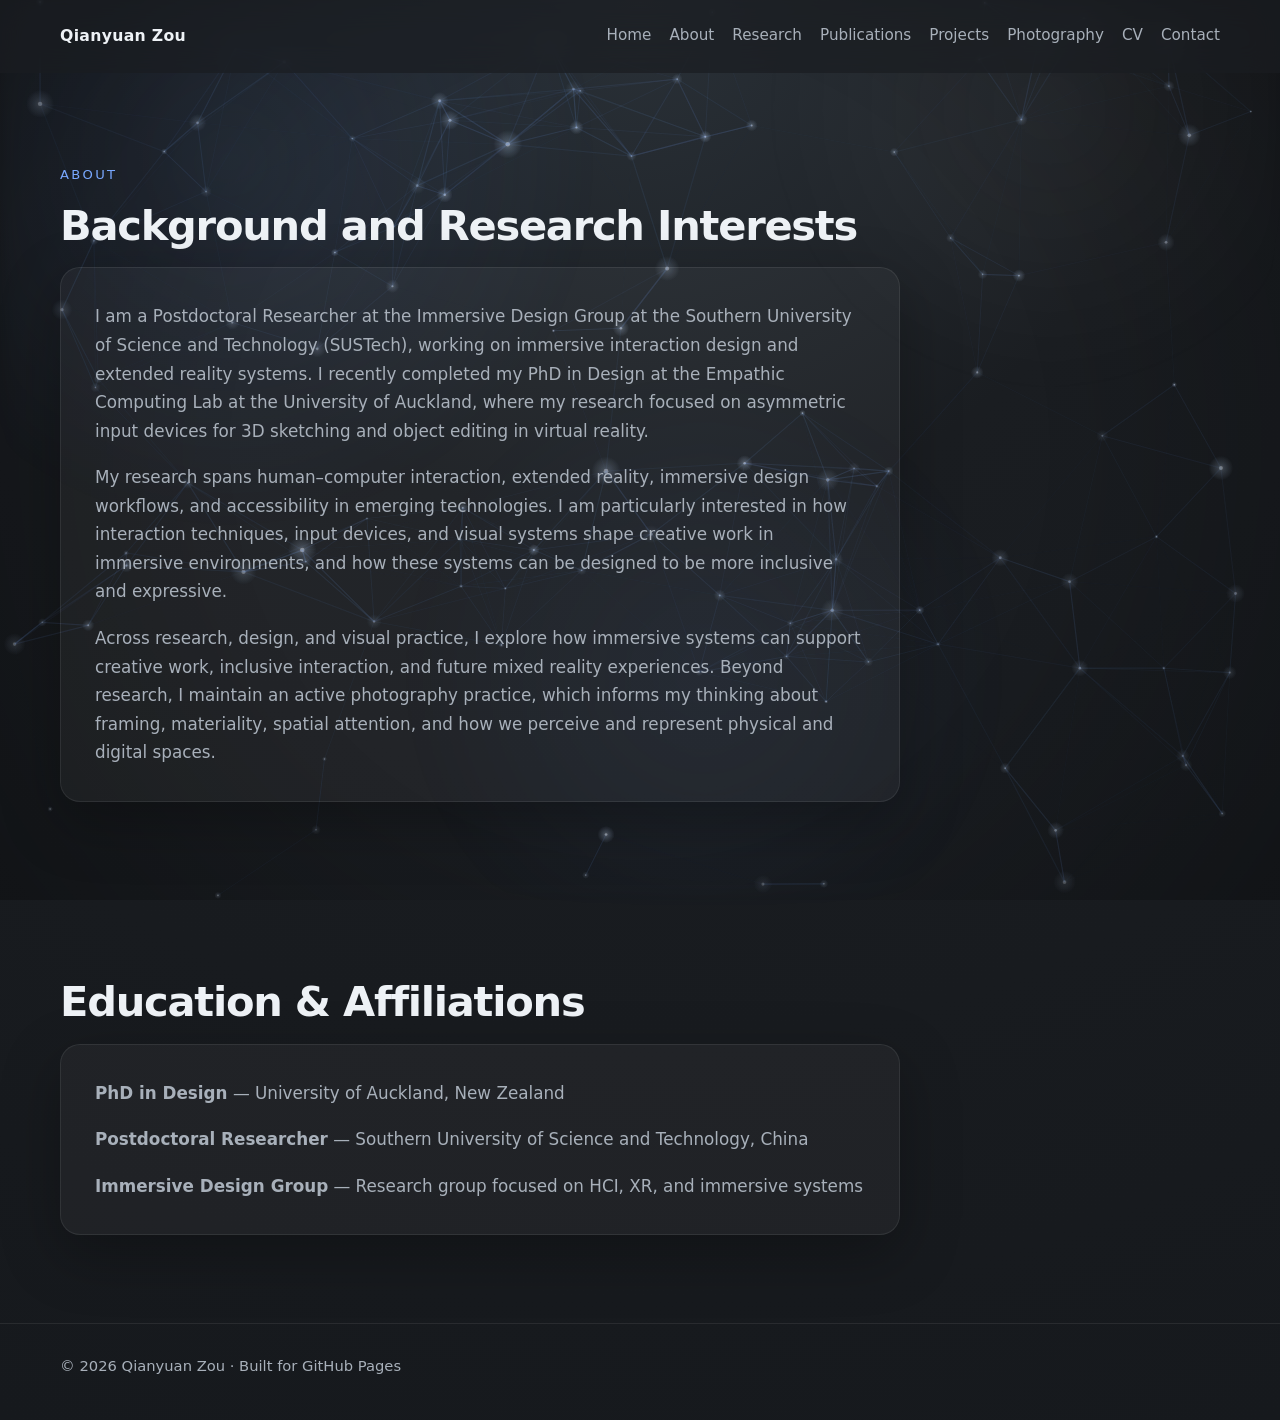
==== about.html @ 1128abc9 "Initial commit: Personal academic website" ====
<!DOCTYPE html>
<html lang="en">
<head>
  <meta charset="UTF-8" />
  <meta name="viewport" content="width=device-width, initial-scale=1.0" />
  <title>About | Qianyuan Zou</title>
  <meta name="description" content="About Qianyuan Zou, Postdoctoral Researcher in HCI, XR, and immersive design." />
  <style>
    :root {
      --bg: #1a1d21;
      --bg-soft: #20242a;
      --bg-card: rgba(255, 255, 255, 0.04);
      --line: rgba(255, 255, 255, 0.08);
      --text: #eef2f6;
      --muted: #a8b0ba;
      --accent: #79a8ff;
      --accent-soft: rgba(121, 168, 255, 0.15);
      --max-width: 1160px;
      --radius: 20px;
      --shadow: 0 20px 60px rgba(0, 0, 0, 0.28);
    }

    * {
      box-sizing: border-box;
    }

    html {
      scroll-behavior: smooth;
    }

    body {
      margin: 0;
      font-family: Inter, ui-sans-serif, system-ui, -apple-system, BlinkMacSystemFont, "Segoe UI", sans-serif;
      background: radial-gradient(circle at top, #2a3138 0%, var(--bg) 34%, #16191d 100%);
      color: var(--text);
      line-height: 1.65;
      overflow-x: hidden;
    }

    body::before,
    body::after {
      content: "";
      position: fixed;
      inset: 0;
      pointer-events: none;
      z-index: 0;
    }

    body::before {
      background:
        radial-gradient(circle at 18% 18%, rgba(121, 168, 255, 0.10), transparent 30%),
        radial-gradient(circle at 82% 12%, rgba(255, 255, 255, 0.05), transparent 24%),
        radial-gradient(circle at 55% 75%, rgba(121, 168, 255, 0.06), transparent 34%);
      filter: blur(10px);
      opacity: 0.95;
    }

    body::after {
      background: radial-gradient(circle at center, transparent 52%, rgba(0, 0, 0, 0.28) 100%);
      opacity: 0.9;
    }

    a {
      color: inherit;
      text-decoration: none;
    }

    img {
      max-width: 100%;
      display: block;
    }

    #particle-canvas {
      position: fixed;
      inset: 0;
      width: 100%;
      height: 100%;
      z-index: 0;
      pointer-events: none;
      opacity: 0.95;
    }

    .site-shell {
      position: relative;
      z-index: 1;
    }

    .nav-wrap {
      position: sticky;
      top: 0;
      z-index: 20;
      backdrop-filter: blur(14px);
      background: rgba(26, 29, 33, 0.7);
      border-bottom: 1px solid transparent;
      transition: border-color 0.25s ease, background 0.25s ease;
    }

    .nav-wrap.scrolled {
      border-color: var(--line);
      background: rgba(26, 29, 33, 0.84);
    }

    .nav {
      width: min(var(--max-width), calc(100% - 32px));
      margin: 0 auto;
      display: flex;
      align-items: center;
      justify-content: space-between;
      min-height: 72px;
      gap: 24px;
    }

    .brand {
      font-size: 0.98rem;
      font-weight: 600;
      letter-spacing: 0.02em;
      white-space: nowrap;
    }

    .nav-links {
      display: flex;
      align-items: center;
      gap: 18px;
      flex-wrap: wrap;
      justify-content: flex-end;
      font-size: 0.95rem;
      color: var(--muted);
    }

    .nav-links a {
      position: relative;
      padding: 6px 0;
      transition: color 0.2s ease;
    }

    .nav-links a:hover {
      color: var(--text);
    }

    .nav-links a::after {
      content: "";
      position: absolute;
      left: 0;
      bottom: -2px;
      width: 100%;
      height: 1px;
      background: var(--accent);
      transform: scaleX(0);
      transform-origin: left;
      transition: transform 0.22s ease;
    }

    .nav-links a:hover::after {
      transform: scaleX(1);
    }

    .container {
      width: min(var(--max-width), calc(100% - 32px));
      margin: 0 auto;
    }

    .section {
      padding: 88px 0;
      position: relative;
    }

    .eyebrow {
      color: var(--accent);
      font-size: 0.82rem;
      text-transform: uppercase;
      letter-spacing: 0.18em;
      margin-bottom: 16px;
      display: inline-block;
    }

    .section-title {
      font-size: clamp(1.9rem, 2vw + 1rem, 3rem);
      line-height: 1.15;
      margin: 0 0 18px;
      letter-spacing: -0.03em;
    }

    .section-intro {
      color: var(--muted);
      max-width: 740px;
      margin: 0 0 32px;
      font-size: 1.02rem;
    }

    .intro-panel {
      background: var(--bg-card);
      border: 1px solid var(--line);
      border-radius: var(--radius);
      padding: 34px;
      box-shadow: var(--shadow);
      max-width: 840px;
    }

    .intro-panel p {
      margin: 0 0 18px;
      color: var(--muted);
      font-size: 1.05rem;
      line-height: 1.7;
    }

    .intro-panel p:last-child {
      margin-bottom: 0;
    }

    .button {
      display: inline-flex;
      align-items: center;
      justify-content: center;
      gap: 8px;
      min-height: 46px;
      padding: 0 18px;
      border-radius: 999px;
      border: 1px solid var(--line);
      color: var(--text);
      background: rgba(255, 255, 255, 0.03);
      transition: transform 0.2s ease, border-color 0.2s ease, background 0.2s ease;
    }

    .button:hover {
      transform: translateY(-2px);
      border-color: rgba(121, 168, 255, 0.55);
      background: rgba(255, 255, 255, 0.05);
    }

    .button.primary {
      background: var(--accent-soft);
      border-color: rgba(121, 168, 255, 0.34);
    }

    .footer {
      padding: 30px 0 42px;
      color: var(--muted);
      font-size: 0.92rem;
      border-top: 1px solid var(--line);
    }

    .reveal {
      opacity: 0;
      transform: translateY(20px);
      transition: opacity 0.7s ease, transform 0.7s ease;
      transition-delay: 0.05s;
    }

    .reveal.visible {
      opacity: 1;
      transform: translateY(0);
    }

    @media (max-width: 1024px) {
      .intro-panel {
        padding: 28px;
      }
    }

    @media (max-width: 720px) {
      .nav {
        flex-direction: column;
        align-items: flex-start;
        justify-content: center;
        padding: 14px 0;
      }

      .nav-links {
        gap: 14px;
        font-size: 0.9rem;
      }

      .section {
        padding: 72px 0;
      }

      .intro-panel {
        padding: 22px;
      }
    }
  </style>
</head>
<body>
  <canvas id="particle-canvas" aria-hidden="true"></canvas>

  <div class="site-shell">
    <div class="nav-wrap" id="navWrap">
      <nav class="nav">
        <a href="index.html" class="brand">Qianyuan Zou</a>
        <div class="nav-links">
          <a href="index.html">Home</a>
          <a href="about.html">About</a>
          <a href="research.html">Research</a>
          <a href="publications.html">Publications</a>
          <a href="projects.html">Projects</a>
          <a href="photography.html">Photography</a>
          <a href="cv.html">CV</a>
          <a href="index.html#contact">Contact</a>
        </div>
      </nav>
    </div>

    <main>
      <section class="section">
        <div class="container">
          <div class="reveal">
            <div class="eyebrow">About</div>
            <h1 class="section-title">Background and Research Interests</h1>
          </div>

          <div class="intro-panel reveal">
            <p>
              I am a Postdoctoral Researcher at the Immersive Design Group at the Southern University of Science and Technology (SUSTech), working on immersive interaction design and extended reality systems. I recently completed my PhD in Design at the Empathic Computing Lab at the University of Auckland, where my research focused on asymmetric input devices for 3D sketching and object editing in virtual reality.
            </p>
            <p>
              My research spans human–computer interaction, extended reality, immersive design workflows, and accessibility in emerging technologies. I am particularly interested in how interaction techniques, input devices, and visual systems shape creative work in immersive environments, and how these systems can be designed to be more inclusive and expressive.
            </p>
            <p>
              Across research, design, and visual practice, I explore how immersive systems can support creative work, inclusive interaction, and future mixed reality experiences. Beyond research, I maintain an active photography practice, which informs my thinking about framing, materiality, spatial attention, and how we perceive and represent physical and digital spaces.
            </p>
          </div>
        </div>
      </section>

      <section class="section">
        <div class="container">
          <div class="reveal">
            <h2 class="section-title">Education & Affiliations</h2>
          </div>

          <div class="intro-panel reveal">
            <p><strong>PhD in Design</strong> — University of Auckland, New Zealand</p>
            <p><strong>Postdoctoral Researcher</strong> — Southern University of Science and Technology, China</p>
            <p><strong>Immersive Design Group</strong> — Research group focused on HCI, XR, and immersive systems</p>
          </div>
        </div>
      </section>
    </main>

    <footer class="footer">
      <div class="container">
        © <span id="year"></span> Qianyuan Zou · Built for GitHub Pages
      </div>
    </footer>
  </div>

  <script>
    const navWrap = document.getElementById('navWrap');
    const yearEl = document.getElementById('year');
    yearEl.textContent = new Date().getFullYear();

    window.addEventListener('scroll', () => {
      navWrap.classList.toggle('scrolled', window.scrollY > 12);
    });

    const revealItems = document.querySelectorAll('.reveal');
    const revealObserver = new IntersectionObserver(
      (entries) => {
        entries.forEach((entry) => {
          if (entry.isIntersecting) {
            entry.target.classList.add('visible');
            revealObserver.unobserve(entry.target);
          }
        });
      },
      { threshold: 0.16 }
    );
    revealItems.forEach((item) => revealObserver.observe(item));

    const canvas = document.getElementById('particle-canvas');
    const ctx = canvas.getContext('2d');
    let width = 0;
    let height = 0;
    const particleCount = 110;
    const particles = [];
    const pointer = { x: 0, y: 0, active: false };

    function resizeCanvas() {
      width = canvas.width = window.innerWidth * Math.min(window.devicePixelRatio || 1, 2);
      height = canvas.height = window.innerHeight * Math.min(window.devicePixelRatio || 1, 2);
      canvas.style.width = window.innerWidth + 'px';
      canvas.style.height = window.innerHeight + 'px';
      ctx.setTransform(1, 0, 0, 1, 0, 0);
      ctx.scale(Math.min(window.devicePixelRatio || 1, 2), Math.min(window.devicePixelRatio || 1, 2));
    }

    function makeParticle() {
      const depth = Math.random() * 0.9 + 0.35;
      return {
        x: Math.random() * window.innerWidth,
        y: Math.random() * window.innerHeight,
        vx: (Math.random() - 0.5) * 0.22 * depth,
        vy: (Math.random() - 0.5) * 0.22 * depth,
        size: (Math.random() * 2 + 0.9) * depth,
        depth,
        alpha: Math.random() * 0.22 + 0.18,
        twinkle: Math.random() * Math.PI * 2,
      };
    }

    function initParticles() {
      particles.length = 0;
      for (let i = 0; i < particleCount; i++) {
        particles.push(makeParticle());
      }
    }

    function drawParticles() {
      ctx.clearRect(0, 0, window.innerWidth, window.innerHeight);

      if (pointer.active) {
        const glow = ctx.createRadialGradient(pointer.x, pointer.y, 0, pointer.x, pointer.y, 220);
        glow.addColorStop(0, 'rgba(121, 168, 255, 0.12)');
        glow.addColorStop(0.45, 'rgba(121, 168, 255, 0.05)');
        glow.addColorStop(1, 'rgba(121, 168, 255, 0)');
        ctx.beginPath();
        ctx.fillStyle = glow;
        ctx.arc(pointer.x, pointer.y, 220, 0, Math.PI * 2);
        ctx.fill();
      }

      for (const p of particles) {
        p.twinkle += 0.012 * p.depth;

        if (pointer.active) {
          const dx = pointer.x - p.x;
          const dy = pointer.y - p.y;
          const dist = Math.sqrt(dx * dx + dy * dy) || 1;
          const fieldX = (pointer.x - window.innerWidth / 2) / window.innerWidth;
          const fieldY = (pointer.y - window.innerHeight / 2) / window.innerHeight;
          p.vx += fieldX * 0.006 * p.depth;
          p.vy += fieldY * 0.006 * p.depth;
          if (dist < 320) {
            const force = ((320 - dist) / 320) * 0.042 * p.depth;
            p.vx += (dx / dist) * force;
            p.vy += (dy / dist) * force;
          }
        }

        p.x += p.vx;
        p.y += p.vy;
        p.vx *= 0.986;
        p.vy *= 0.986;

        if (p.x < -20) p.x = window.innerWidth + 20;
        if (p.x > window.innerWidth + 20) p.x = -20;
        if (p.y < -20) p.y = window.innerHeight + 20;
        if (p.y > window.innerHeight + 20) p.y = -20;

        const pulse = 0.78 + Math.sin(p.twinkle) * 0.22;
        const alpha = p.alpha * pulse;
        const gradient = ctx.createRadialGradient(p.x, p.y, 0, p.x, p.y, p.size * 4.5);
        gradient.addColorStop(0, `rgba(220, 232, 248, ${alpha})`);
        gradient.addColorStop(0.35, `rgba(175, 198, 228, ${alpha * 0.7})`);
        gradient.addColorStop(1, 'rgba(175, 198, 228, 0)');

        ctx.beginPath();
        ctx.fillStyle = gradient;
        ctx.arc(p.x, p.y, p.size * 4.5, 0, Math.PI * 2);
        ctx.fill();

        ctx.beginPath();
        ctx.fillStyle = `rgba(232, 240, 252, ${Math.min(alpha + 0.12, 0.68)})`;
        ctx.arc(p.x, p.y, Math.max(p.size * 0.7, 0.8), 0, Math.PI * 2);
        ctx.fill();
      }

      for (let i = 0; i < particles.length; i++) {
        for (let j = i + 1; j < particles.length; j++) {
          const a = particles[i];
          const b = particles[j];
          const dx = a.x - b.x;
          const dy = a.y - b.y;
          const dist = Math.sqrt(dx * dx + dy * dy);
          if (dist < 185) {
            const strength = (1 - dist / 185) * 0.22 * ((a.depth + b.depth) / 2);
            ctx.beginPath();
            ctx.strokeStyle = `rgba(121, 168, 255, ${strength})`;
            ctx.lineWidth = 0.8 + ((a.depth + b.depth) / 2) * 0.45;
            ctx.moveTo(a.x, a.y);
            ctx.lineTo(b.x, b.y);
            ctx.stroke();
          }
        }
      }

      requestAnimationFrame(drawParticles);
    }

    window.addEventListener('mousemove', (event) => {
      pointer.x = event.clientX;
      pointer.y = event.clientY;
      pointer.active = true;
    });

    window.addEventListener('mouseleave', () => {
      pointer.active = false;
    });

    window.addEventListener('resize', () => {
      resizeCanvas();
      initParticles();
    });

    resizeCanvas();
    initParticles();
    drawParticles();
  </script>
</body>
</html>
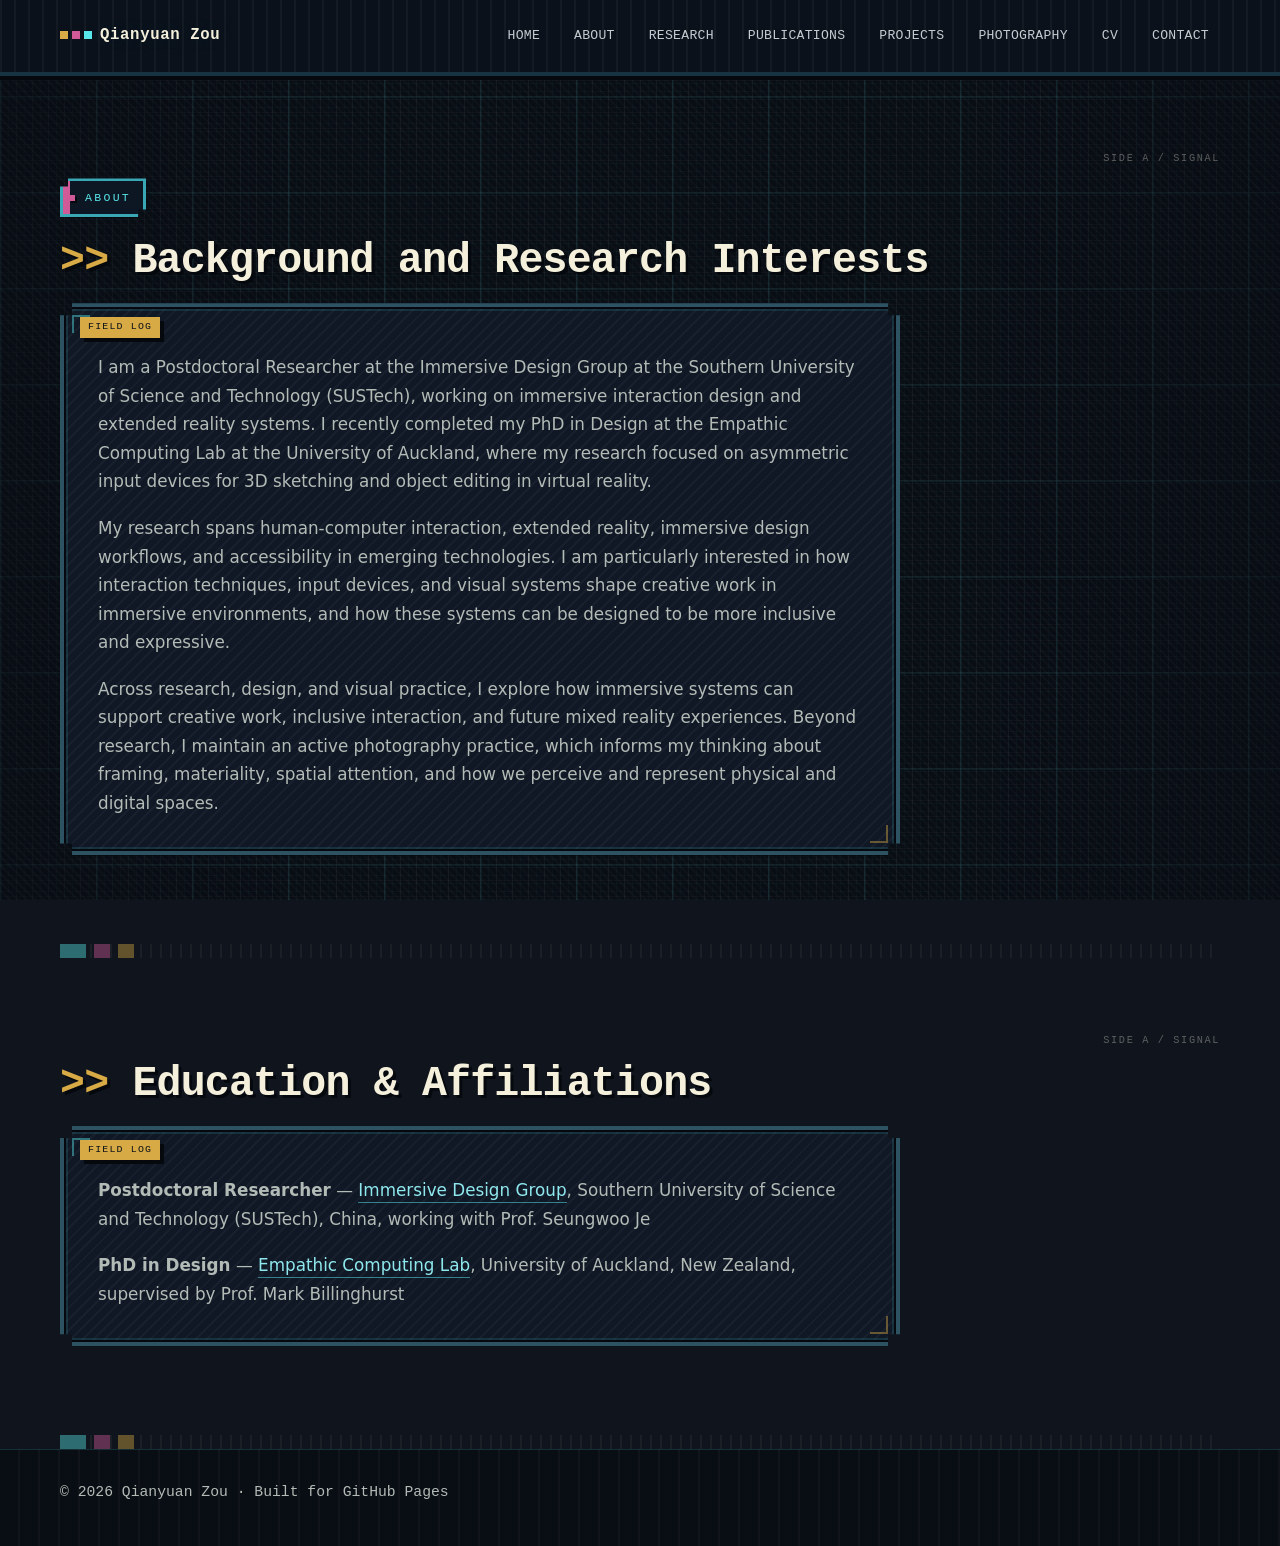
==== commit c9c4d0af: "Update personal website retro design and content" ====
--- a/about.html
+++ b/about.html
@@ -1,10 +1,11 @@
-<!DOCTYPE html>
+﻿<!DOCTYPE html>
 <html lang="en">
 <head>
   <meta charset="UTF-8" />
   <meta name="viewport" content="width=device-width, initial-scale=1.0" />
   <title>About | Qianyuan Zou</title>
   <meta name="description" content="About Qianyuan Zou, Postdoctoral Researcher in HCI, XR, and immersive design." />
+  <link rel="icon" href="favicon.svg" type="image/svg+xml" />
   <style>
     :root {
       --bg: #1a1d21;
@@ -65,19 +66,15 @@
       text-decoration: none;
     }
 
+    .text-link {
+      border-bottom: 1px solid rgba(121, 168, 255, 0.5);
+      color: var(--text);
+      padding-bottom: 2px;
+    }
+
     img {
       max-width: 100%;
       display: block;
-    }
-
-    #particle-canvas {
-      position: fixed;
-      inset: 0;
-      width: 100%;
-      height: 100%;
-      z-index: 0;
-      pointer-events: none;
-      opacity: 0.95;
     }
 
     .site-shell {
@@ -279,9 +276,11 @@
       }
     }
   </style>
+  <link rel="stylesheet" href="styles/background.css" />
+  <link rel="stylesheet" href="styles/retro.css" />
 </head>
 <body>
-  <canvas id="particle-canvas" aria-hidden="true"></canvas>
+  <div class="ambient-grid" aria-hidden="true"></div>
 
   <div class="site-shell">
     <div class="nav-wrap" id="navWrap">
@@ -313,7 +312,7 @@
               I am a Postdoctoral Researcher at the Immersive Design Group at the Southern University of Science and Technology (SUSTech), working on immersive interaction design and extended reality systems. I recently completed my PhD in Design at the Empathic Computing Lab at the University of Auckland, where my research focused on asymmetric input devices for 3D sketching and object editing in virtual reality.
             </p>
             <p>
-              My research spans human–computer interaction, extended reality, immersive design workflows, and accessibility in emerging technologies. I am particularly interested in how interaction techniques, input devices, and visual systems shape creative work in immersive environments, and how these systems can be designed to be more inclusive and expressive.
+              My research spans human-computer interaction, extended reality, immersive design workflows, and accessibility in emerging technologies. I am particularly interested in how interaction techniques, input devices, and visual systems shape creative work in immersive environments, and how these systems can be designed to be more inclusive and expressive.
             </p>
             <p>
               Across research, design, and visual practice, I explore how immersive systems can support creative work, inclusive interaction, and future mixed reality experiences. Beyond research, I maintain an active photography practice, which informs my thinking about framing, materiality, spatial attention, and how we perceive and represent physical and digital spaces.
@@ -329,9 +328,8 @@
           </div>
 
           <div class="intro-panel reveal">
-            <p><strong>PhD in Design</strong> — University of Auckland, New Zealand</p>
-            <p><strong>Postdoctoral Researcher</strong> — Southern University of Science and Technology, China</p>
-            <p><strong>Immersive Design Group</strong> — Research group focused on HCI, XR, and immersive systems</p>
+            <p><strong>Postdoctoral Researcher</strong> &mdash; <a class="text-link" href="https://immersivedesignresearch.com/" target="_blank" rel="noreferrer">Immersive Design Group</a>, Southern University of Science and Technology (SUSTech), China, working with Prof. Seungwoo Je</p>
+            <p><strong>PhD in Design</strong> &mdash; <a class="text-link" href="https://empathiccomputing.org/" target="_blank" rel="noreferrer">Empathic Computing Lab</a>, University of Auckland, New Zealand, supervised by Prof. Mark Billinghurst</p>
           </div>
         </div>
       </section>
@@ -339,10 +337,11 @@
 
     <footer class="footer">
       <div class="container">
-        © <span id="year"></span> Qianyuan Zou · Built for GitHub Pages
+        &copy; <span id="year"></span> Qianyuan Zou &middot; Built for GitHub Pages
       </div>
     </footer>
   </div>
+  <script src="scripts/background.js"></script>
 
   <script>
     const navWrap = document.getElementById('navWrap');
@@ -366,145 +365,6 @@
       { threshold: 0.16 }
     );
     revealItems.forEach((item) => revealObserver.observe(item));
-
-    const canvas = document.getElementById('particle-canvas');
-    const ctx = canvas.getContext('2d');
-    let width = 0;
-    let height = 0;
-    const particleCount = 110;
-    const particles = [];
-    const pointer = { x: 0, y: 0, active: false };
-
-    function resizeCanvas() {
-      width = canvas.width = window.innerWidth * Math.min(window.devicePixelRatio || 1, 2);
-      height = canvas.height = window.innerHeight * Math.min(window.devicePixelRatio || 1, 2);
-      canvas.style.width = window.innerWidth + 'px';
-      canvas.style.height = window.innerHeight + 'px';
-      ctx.setTransform(1, 0, 0, 1, 0, 0);
-      ctx.scale(Math.min(window.devicePixelRatio || 1, 2), Math.min(window.devicePixelRatio || 1, 2));
-    }
-
-    function makeParticle() {
-      const depth = Math.random() * 0.9 + 0.35;
-      return {
-        x: Math.random() * window.innerWidth,
-        y: Math.random() * window.innerHeight,
-        vx: (Math.random() - 0.5) * 0.22 * depth,
-        vy: (Math.random() - 0.5) * 0.22 * depth,
-        size: (Math.random() * 2 + 0.9) * depth,
-        depth,
-        alpha: Math.random() * 0.22 + 0.18,
-        twinkle: Math.random() * Math.PI * 2,
-      };
-    }
-
-    function initParticles() {
-      particles.length = 0;
-      for (let i = 0; i < particleCount; i++) {
-        particles.push(makeParticle());
-      }
-    }
-
-    function drawParticles() {
-      ctx.clearRect(0, 0, window.innerWidth, window.innerHeight);
-
-      if (pointer.active) {
-        const glow = ctx.createRadialGradient(pointer.x, pointer.y, 0, pointer.x, pointer.y, 220);
-        glow.addColorStop(0, 'rgba(121, 168, 255, 0.12)');
-        glow.addColorStop(0.45, 'rgba(121, 168, 255, 0.05)');
-        glow.addColorStop(1, 'rgba(121, 168, 255, 0)');
-        ctx.beginPath();
-        ctx.fillStyle = glow;
-        ctx.arc(pointer.x, pointer.y, 220, 0, Math.PI * 2);
-        ctx.fill();
-      }
-
-      for (const p of particles) {
-        p.twinkle += 0.012 * p.depth;
-
-        if (pointer.active) {
-          const dx = pointer.x - p.x;
-          const dy = pointer.y - p.y;
-          const dist = Math.sqrt(dx * dx + dy * dy) || 1;
-          const fieldX = (pointer.x - window.innerWidth / 2) / window.innerWidth;
-          const fieldY = (pointer.y - window.innerHeight / 2) / window.innerHeight;
-          p.vx += fieldX * 0.006 * p.depth;
-          p.vy += fieldY * 0.006 * p.depth;
-          if (dist < 320) {
-            const force = ((320 - dist) / 320) * 0.042 * p.depth;
-            p.vx += (dx / dist) * force;
-            p.vy += (dy / dist) * force;
-          }
-        }
-
-        p.x += p.vx;
-        p.y += p.vy;
-        p.vx *= 0.986;
-        p.vy *= 0.986;
-
-        if (p.x < -20) p.x = window.innerWidth + 20;
-        if (p.x > window.innerWidth + 20) p.x = -20;
-        if (p.y < -20) p.y = window.innerHeight + 20;
-        if (p.y > window.innerHeight + 20) p.y = -20;
-
-        const pulse = 0.78 + Math.sin(p.twinkle) * 0.22;
-        const alpha = p.alpha * pulse;
-        const gradient = ctx.createRadialGradient(p.x, p.y, 0, p.x, p.y, p.size * 4.5);
-        gradient.addColorStop(0, `rgba(220, 232, 248, ${alpha})`);
-        gradient.addColorStop(0.35, `rgba(175, 198, 228, ${alpha * 0.7})`);
-        gradient.addColorStop(1, 'rgba(175, 198, 228, 0)');
-
-        ctx.beginPath();
-        ctx.fillStyle = gradient;
-        ctx.arc(p.x, p.y, p.size * 4.5, 0, Math.PI * 2);
-        ctx.fill();
-
-        ctx.beginPath();
-        ctx.fillStyle = `rgba(232, 240, 252, ${Math.min(alpha + 0.12, 0.68)})`;
-        ctx.arc(p.x, p.y, Math.max(p.size * 0.7, 0.8), 0, Math.PI * 2);
-        ctx.fill();
-      }
-
-      for (let i = 0; i < particles.length; i++) {
-        for (let j = i + 1; j < particles.length; j++) {
-          const a = particles[i];
-          const b = particles[j];
-          const dx = a.x - b.x;
-          const dy = a.y - b.y;
-          const dist = Math.sqrt(dx * dx + dy * dy);
-          if (dist < 185) {
-            const strength = (1 - dist / 185) * 0.22 * ((a.depth + b.depth) / 2);
-            ctx.beginPath();
-            ctx.strokeStyle = `rgba(121, 168, 255, ${strength})`;
-            ctx.lineWidth = 0.8 + ((a.depth + b.depth) / 2) * 0.45;
-            ctx.moveTo(a.x, a.y);
-            ctx.lineTo(b.x, b.y);
-            ctx.stroke();
-          }
-        }
-      }
-
-      requestAnimationFrame(drawParticles);
-    }
-
-    window.addEventListener('mousemove', (event) => {
-      pointer.x = event.clientX;
-      pointer.y = event.clientY;
-      pointer.active = true;
-    });
-
-    window.addEventListener('mouseleave', () => {
-      pointer.active = false;
-    });
-
-    window.addEventListener('resize', () => {
-      resizeCanvas();
-      initParticles();
-    });
-
-    resizeCanvas();
-    initParticles();
-    drawParticles();
   </script>
 </body>
 </html>
--- a/styles/background.css
+++ b/styles/background.css
@@ -0,0 +1,100 @@
+.ambient-grid {
+  position: fixed;
+  inset: 0;
+  width: 100vw;
+  max-width: 100vw;
+  z-index: 0;
+  pointer-events: none;
+  overflow: hidden;
+  contain: paint;
+  background:
+    repeating-linear-gradient(0deg, rgba(86, 225, 231, 0.035) 0 1px, transparent 1px 8px),
+    repeating-linear-gradient(90deg, rgba(86, 225, 231, 0.03) 0 1px, transparent 1px 8px),
+    #090d14;
+}
+
+.ambient-grid::before,
+.ambient-grid::after {
+  content: "";
+  position: absolute;
+  inset: 0;
+}
+
+.ambient-grid::before {
+  background-image:
+    linear-gradient(rgba(86, 225, 231, 0.13) 2px, transparent 2px),
+    linear-gradient(90deg, rgba(86, 225, 231, 0.13) 2px, transparent 2px),
+    linear-gradient(rgba(242, 240, 230, 0.055) 1px, transparent 1px),
+    linear-gradient(90deg, rgba(242, 240, 230, 0.055) 1px, transparent 1px);
+  background-size: 96px 96px, 96px 96px, 16px 16px, 16px 16px;
+  opacity: 0.5;
+  animation: none;
+}
+
+.ambient-grid::after {
+  background:
+    repeating-linear-gradient(45deg, rgba(242, 240, 230, 0.03) 0 2px, transparent 2px 6px),
+    linear-gradient(90deg, rgba(9, 13, 20, 0.78), transparent 22%, transparent 78%, rgba(9, 13, 20, 0.78));
+  opacity: 0.68;
+}
+
+.ambient-bit {
+  position: absolute;
+  color: rgba(86, 225, 231, 0.22);
+  font-family: "SFMono-Regular", Consolas, "Liberation Mono", monospace;
+  font-size: 0.66rem;
+  line-height: 1;
+  opacity: 0;
+  transform: translate(-50%, -50%);
+  animation: none;
+  text-shadow: none;
+}
+
+body {
+  background: #10151d !important;
+  overflow-x: hidden;
+}
+
+body::before,
+body::after {
+  display: none !important;
+}
+
+#particle-canvas,
+#grid-bg {
+  display: none !important;
+}
+
+@keyframes ambientGridDrift {
+  from {
+    background-position: 0 0, 0 0, 0 0, 0 0;
+  }
+
+  to {
+    background-position: 96px 96px, 96px 96px, 24px 24px, 24px 24px;
+  }
+}
+
+@keyframes ambientBitPulse {
+  0%,
+  100% {
+    opacity: 0.08;
+    transform: translate(-50%, -50%) scale(0.92);
+  }
+
+  42% {
+    opacity: 0.34;
+    transform: translate(-50%, -50%) scale(1);
+  }
+}
+
+@media (prefers-reduced-motion: reduce) {
+  .ambient-grid::before,
+  .ambient-bit {
+    animation: none;
+  }
+
+  .ambient-bit {
+    opacity: 0.22;
+  }
+}
--- a/styles/retro.css
+++ b/styles/retro.css
@@ -0,0 +1,820 @@
+:root {
+  --bg: #090d14;
+  --bg-soft: #0f1724;
+  --bg-card: #101826;
+  --line: #2d5363;
+  --text: #f5f0dc;
+  --muted: #b3bbb6;
+  --accent: #57e6e9;
+  --accent-cyan: #57e6e9;
+  --accent-magenta: #d05a98;
+  --accent-amber: #d7aa45;
+  --accent-soft: rgba(87, 230, 233, 0.16);
+  --surface: #101826;
+  --surface-strong: #152033;
+  --tape-label: #1c2636;
+  --pixel-step: 12px;
+  --pixel-border: #3aa8b4;
+  --pixel-shadow: #05080d;
+  --radius: 0;
+  --shadow: 6px 6px 0 var(--pixel-shadow);
+  --font-body: Inter, ui-sans-serif, system-ui, -apple-system, BlinkMacSystemFont, "Segoe UI", sans-serif;
+  --font-display: "MS Gothic", "Lucida Console", "Courier New", ui-monospace, SFMono-Regular, Consolas, monospace;
+  --font-pixel: "MS Gothic", "Lucida Console", "Courier New", ui-monospace, SFMono-Regular, Consolas, monospace;
+}
+
+* {
+  scrollbar-color: rgba(80, 213, 225, 0.42) rgba(12, 16, 22, 0.8);
+}
+
+html {
+  background: var(--bg);
+}
+
+body {
+  font-family: var(--font-body);
+  color: var(--text);
+  text-rendering: optimizeLegibility;
+  image-rendering: pixelated;
+}
+
+a:focus-visible,
+button:focus-visible,
+.gallery-item:focus-visible {
+  outline: 2px solid var(--accent-amber);
+  outline-offset: 4px;
+}
+
+.site-shell {
+  isolation: isolate;
+}
+
+.nav-wrap {
+  background:
+    repeating-linear-gradient(90deg, rgba(245, 240, 220, 0.04) 0 2px, transparent 2px 14px),
+    #0b111b !important;
+  border-bottom: 4px solid #173240 !important;
+  box-shadow: 0 4px 0 #05080d;
+}
+
+.nav-wrap.scrolled {
+  background:
+    repeating-linear-gradient(90deg, rgba(245, 240, 220, 0.04) 0 2px, transparent 2px 14px),
+    #090d14 !important;
+}
+
+.brand,
+.nav-links,
+.eyebrow,
+.button,
+.tag,
+.pub-year,
+.cv-section h3,
+.footer,
+.section-title,
+.hero h1,
+.project-copy h3,
+.card h3,
+.pub-item h3,
+.cv-entry h4 {
+  font-family: var(--font-display);
+}
+
+.brand {
+  display: inline-flex;
+  align-items: center;
+  color: var(--text);
+  letter-spacing: 0.04em !important;
+  text-shadow: 0 0 20px rgba(80, 213, 225, 0.16);
+}
+
+.brand::before {
+  content: "";
+  flex: 0 0 auto;
+  width: 8px;
+  height: 8px;
+  margin-right: 32px;
+  background: var(--accent-amber);
+  box-shadow: 12px 0 0 var(--accent-magenta), 24px 0 0 var(--accent-cyan);
+  transform: translateY(-1px);
+}
+
+.nav-links {
+  gap: 12px !important;
+  font-size: 0.82rem !important;
+  letter-spacing: 0.02em;
+}
+
+.nav-links a {
+  color: #c5ccd0;
+  border: 2px solid transparent;
+  padding: 6px 9px !important;
+  text-transform: uppercase;
+}
+
+.nav-links a:hover {
+  color: var(--text) !important;
+  background: #111d2c;
+  border-color: var(--pixel-border);
+  box-shadow: 3px 3px 0 var(--pixel-shadow);
+}
+
+.nav-links a::after {
+  bottom: -4px !important;
+  height: 2px !important;
+  background: linear-gradient(90deg, var(--accent-cyan), var(--accent-magenta)) !important;
+}
+
+.container {
+  position: relative;
+}
+
+.section {
+  padding-top: clamp(64px, 8vw, 104px) !important;
+  padding-bottom: clamp(64px, 8vw, 104px) !important;
+}
+
+.section::after {
+  content: "";
+  position: absolute;
+  left: 50%;
+  bottom: 0;
+  width: min(var(--max-width), calc(100% - 32px));
+  height: 14px;
+  transform: translateX(-50%);
+  background:
+    linear-gradient(90deg, var(--accent-cyan) 0 26px, transparent 26px 34px, var(--accent-magenta) 34px 50px, transparent 50px 58px, var(--accent-amber) 58px 74px, transparent 74px),
+    repeating-linear-gradient(90deg, rgba(242, 240, 230, 0.12) 0 2px, transparent 2px 10px);
+  opacity: 0.42;
+  pointer-events: none;
+}
+
+.section > .container::before {
+  content: "SIDE A / SIGNAL";
+  position: absolute;
+  top: -28px;
+  right: 0;
+  font-family: var(--font-display);
+  font-size: 0.64rem;
+  letter-spacing: 0.16em;
+  color: rgba(242, 240, 230, 0.34);
+}
+
+.section-title,
+.hero h1 {
+  color: var(--text);
+  letter-spacing: -0.02em !important;
+  text-shadow: 3px 3px 0 #05080d;
+}
+
+.section-title::before {
+  content: ">> ";
+  color: var(--accent-amber);
+}
+
+.eyebrow {
+  position: relative;
+  color: var(--accent-cyan) !important;
+  font-size: 0.72rem !important;
+  letter-spacing: 0.2em !important;
+  padding: 7px 12px 7px 22px;
+  margin-bottom: 20px !important;
+  border: 3px solid var(--pixel-border);
+  background:
+    linear-gradient(90deg, var(--accent-magenta) 0 7px, transparent 7px),
+    #0d1724;
+  box-shadow: 5px 5px 0 var(--pixel-shadow);
+  clip-path: polygon(0 8px, 8px 8px, 8px 0, 100% 0, 100% calc(100% - 8px), calc(100% - 8px) calc(100% - 8px), calc(100% - 8px) 100%, 0 100%);
+  width: fit-content;
+}
+
+.eyebrow::before {
+  content: "";
+  position: absolute;
+  left: 6px;
+  top: 50%;
+  width: 6px;
+  height: 6px;
+  background: var(--accent-magenta);
+  transform: translateY(-50%);
+  box-shadow: 2px 2px 0 var(--pixel-shadow);
+}
+
+.section-intro,
+.hero-text,
+.hero-subtitle,
+.card p,
+.project-copy p,
+.pub-meta,
+.contact-list,
+.intro-panel p,
+.cv-entry p {
+  color: var(--muted) !important;
+}
+
+.hero {
+  min-height: calc(100vh - 72px);
+}
+
+.hero-copy {
+  position: relative;
+}
+
+.hero-copy::after {
+  content: "";
+  display: block;
+  width: min(420px, 75%);
+  height: 12px;
+  margin-top: 30px;
+  background:
+    linear-gradient(90deg, var(--accent-cyan) 0 18%, transparent 18% 22%, var(--accent-magenta) 22% 34%, transparent 34% 40%, var(--accent-amber) 40% 50%, transparent 50%),
+    rgba(238, 241, 238, 0.06);
+  opacity: 0.8;
+  box-shadow: 0 4px 0 #05080d;
+}
+
+.hero h1 {
+  font-weight: 900;
+  line-height: 1.02;
+}
+
+.hero-subtitle {
+  font-weight: 650;
+}
+
+.hero-card,
+.intro-panel,
+.card,
+.project-card,
+.pub-item,
+.gallery-item,
+.contact-card,
+.cv-section,
+.image-modal {
+  background:
+    repeating-linear-gradient(135deg, rgba(245, 240, 220, 0.035) 0 2px, transparent 2px 8px),
+    var(--surface) !important;
+  border: 4px solid var(--line) !important;
+  border-radius: var(--radius) !important;
+  clip-path: polygon(0 var(--pixel-step), var(--pixel-step) var(--pixel-step), var(--pixel-step) 0, calc(100% - var(--pixel-step)) 0, calc(100% - var(--pixel-step)) var(--pixel-step), 100% var(--pixel-step), 100% calc(100% - var(--pixel-step)), calc(100% - var(--pixel-step)) calc(100% - var(--pixel-step)), calc(100% - var(--pixel-step)) 100%, var(--pixel-step) 100%, var(--pixel-step) calc(100% - var(--pixel-step)), 0 calc(100% - var(--pixel-step))) !important;
+  box-shadow:
+    var(--shadow),
+    inset 0 0 0 2px #05080d,
+    inset 0 0 0 4px rgba(87, 230, 233, 0.12) !important;
+}
+
+.hero-card,
+.project-card,
+.contact-card {
+  position: relative;
+}
+
+.hero-card::after,
+.project-card::after,
+.contact-card::after,
+.intro-panel::after,
+.card::after,
+.pub-item::after,
+.cv-section::after {
+  content: "";
+  position: absolute;
+  inset: 8px;
+  pointer-events: none;
+  background:
+    linear-gradient(var(--accent-cyan), var(--accent-cyan)) left top / 18px 2px no-repeat,
+    linear-gradient(var(--accent-cyan), var(--accent-cyan)) left top / 2px 18px no-repeat,
+    linear-gradient(var(--accent-amber), var(--accent-amber)) right bottom / 18px 2px no-repeat,
+    linear-gradient(var(--accent-amber), var(--accent-amber)) right bottom / 2px 18px no-repeat;
+  opacity: 0.44;
+}
+
+.hero-card::before,
+.project-card::before,
+.contact-card::before,
+.intro-panel::before,
+.cv-section::before {
+  content: "TRACK 01";
+  position: absolute;
+  left: 16px;
+  top: 10px;
+  height: auto;
+  padding: 2px 8px;
+  color: #0b1018;
+  background: var(--accent-amber);
+  font-family: var(--font-pixel);
+  font-size: 0.62rem;
+  letter-spacing: 0.12em;
+  opacity: 1;
+  pointer-events: none;
+  box-shadow: 4px 4px 0 var(--pixel-shadow);
+  z-index: 3;
+}
+
+.project-card:nth-child(1)::before { content: "PROJECT_01"; }
+.project-card:nth-child(2)::before { content: "PROJECT_02"; }
+.project-card:nth-child(3)::before { content: "PROJECT_03"; }
+.contact-card::before { content: "CONTACT"; }
+.intro-panel::before { content: "FIELD LOG"; }
+.cv-section::before { content: "LOADOUT"; }
+
+.intro-panel,
+.contact-card,
+.cv-section {
+  position: relative;
+}
+
+.intro-panel,
+.card,
+.contact-card,
+.cv-section {
+  padding-top: 46px !important;
+}
+
+.hero-visual {
+  border-radius: var(--radius) !important;
+  border: 4px solid var(--line) !important;
+  clip-path: polygon(0 10px, 10px 10px, 10px 0, calc(100% - 10px) 0, calc(100% - 10px) 10px, 100% 10px, 100% calc(100% - 10px), calc(100% - 10px) calc(100% - 10px), calc(100% - 10px) 100%, 10px 100%, 10px calc(100% - 10px), 0 calc(100% - 10px));
+  background:
+    repeating-linear-gradient(135deg, rgba(245, 240, 220, 0.035) 0 2px, transparent 2px 8px),
+    #131a24 !important;
+}
+
+.portrait-placeholder,
+.gallery-item img,
+.project-image img {
+  image-rendering: auto;
+}
+
+.portrait-placeholder {
+  border-radius: 0 !important;
+  border: 2px solid rgba(238, 241, 238, 0.18);
+}
+
+.button {
+  position: relative;
+  min-height: 42px !important;
+  border-radius: 0 !important;
+  border: 3px solid var(--pixel-border) !important;
+  color: var(--text) !important;
+  background:
+    linear-gradient(90deg, #122235 0 100%),
+    #122235 !important;
+  box-shadow:
+    4px 4px 0 rgba(0, 0, 0, 0.32),
+    inset -4px -4px 0 rgba(0, 0, 0, 0.28),
+    inset 3px 3px 0 rgba(255, 255, 255, 0.04);
+  clip-path: polygon(0 9px, 9px 9px, 9px 0, calc(100% - 9px) 0, calc(100% - 9px) 9px, 100% 9px, 100% 100%, 0 100%);
+  letter-spacing: 0.01em;
+  transform: none !important;
+  transition: border-color 80ms steps(1), background 80ms steps(1), transform 80ms steps(1), box-shadow 80ms steps(1) !important;
+}
+
+.button::before {
+  content: "";
+  width: 7px;
+  height: 7px;
+  background: var(--accent-cyan);
+  box-shadow: 2px 2px 0 var(--pixel-shadow);
+}
+
+.button.primary {
+  background: #14283b !important;
+  border-color: rgba(80, 213, 225, 0.52) !important;
+}
+
+.button:hover {
+  background: #1c2d3e !important;
+  border-color: rgba(216, 165, 77, 0.74) !important;
+  transform: translate(-1px, -1px) !important;
+  box-shadow:
+    6px 6px 0 rgba(0, 0, 0, 0.34),
+    inset -4px -4px 0 rgba(0, 0, 0, 0.28),
+    inset 3px 3px 0 rgba(255, 255, 255, 0.04);
+}
+
+.hero-meta {
+  border-top: 1px dashed rgba(188, 207, 214, 0.22) !important;
+}
+
+.tag {
+  border-radius: 0 !important;
+  border: 1px solid rgba(188, 207, 214, 0.28) !important;
+  background: rgba(238, 241, 238, 0.055) !important;
+  color: #d9dfdd !important;
+}
+
+.tag:nth-child(3n + 1) {
+  box-shadow: inset 3px 0 0 rgba(80, 213, 225, 0.72);
+}
+
+.tag:nth-child(3n + 2) {
+  box-shadow: inset 3px 0 0 rgba(199, 92, 147, 0.72);
+}
+
+.tag:nth-child(3n) {
+  box-shadow: inset 3px 0 0 rgba(216, 165, 77, 0.72);
+}
+
+.card,
+.pub-item,
+.cv-entry {
+  position: relative;
+  transition: border-color 80ms steps(1), background 80ms steps(1), transform 80ms steps(1), box-shadow 80ms steps(1);
+}
+
+.card:hover,
+.project-card:hover,
+.pub-item:hover,
+.gallery-item:hover {
+  border-color: var(--accent-amber) !important;
+  transform: translate(-2px, -2px) !important;
+  box-shadow: 10px 10px 0 var(--pixel-shadow) !important;
+}
+
+.project-card {
+  overflow: hidden;
+  border-left-color: rgba(199, 92, 154, 0.42) !important;
+  transition: border-color 80ms steps(1), background 80ms steps(1), transform 80ms steps(1), box-shadow 80ms steps(1) !important;
+}
+
+.project-card:hover .project-copy h3::before,
+.card:hover h3::before,
+.pub-item:hover h3::before {
+  content: "SELECT > ";
+  color: var(--accent-amber);
+}
+
+.project-image {
+  background:
+    repeating-linear-gradient(45deg, rgba(87, 230, 233, 0.055) 0 4px, transparent 4px 8px),
+    #111722 !important;
+}
+
+.project-image::after,
+.gallery-item::before {
+  content: "";
+  position: absolute;
+  inset: 0;
+  pointer-events: none;
+  background:
+    linear-gradient(transparent, rgba(0, 0, 0, 0.18)),
+    repeating-linear-gradient(0deg, rgba(255, 255, 255, 0.035) 0 1px, transparent 1px 5px);
+  opacity: 0.35;
+}
+
+.project-copy {
+  padding-top: 36px !important;
+}
+
+.project-link,
+.contact-list a,
+.pub-meta a,
+.text-link,
+.cv-entry a {
+  color: #8ee8ed !important;
+  border-bottom: 1px solid rgba(80, 213, 225, 0.56) !important;
+  text-decoration: none !important;
+}
+
+.project-link:hover,
+.contact-list a:hover,
+.pub-meta a:hover,
+.text-link:hover,
+.cv-entry a:hover {
+  color: var(--accent-amber) !important;
+  border-bottom-color: rgba(216, 165, 77, 0.74) !important;
+}
+
+.pub-item {
+  border-left: 6px solid rgba(86, 225, 231, 0.62) !important;
+  min-width: 0;
+}
+
+.pub-item::before {
+  content: "ARCHIVE";
+  position: absolute;
+  right: 16px;
+  top: -12px;
+  padding: 2px 7px;
+  color: #0b1018;
+  background: var(--accent-cyan);
+  font-family: var(--font-pixel);
+  font-size: 0.58rem;
+  letter-spacing: 0.12em;
+  box-shadow: 4px 4px 0 var(--pixel-shadow);
+}
+
+.pub-year,
+.cv-meta {
+  color: var(--accent-cyan) !important;
+}
+
+.pub-item h3,
+.pub-meta,
+.pub-meta a {
+  min-width: 0;
+  overflow-wrap: anywhere;
+}
+
+.gallery-item {
+  border-radius: 0 !important;
+}
+
+.gallery-item img {
+  filter: saturate(0.9) contrast(1.04);
+  transition: transform 80ms steps(1), filter 80ms steps(1) !important;
+}
+
+.gallery-item:hover img {
+  transform: scale(1.025) !important;
+}
+
+.greetings-container {
+  align-items: stretch !important;
+  isolation: isolate;
+  z-index: 4;
+}
+
+.greeting {
+  position: relative;
+  min-height: 64px;
+  padding: 8px;
+  border: 3px solid rgba(80, 213, 225, 0.32);
+  border-radius: 0 !important;
+  background:
+    linear-gradient(135deg, rgba(80, 213, 225, 0.09) 0 8px, transparent 8px),
+    repeating-linear-gradient(90deg, rgba(255, 255, 255, 0.03) 0 1px, transparent 1px 8px),
+    rgba(9, 14, 20, 0.9);
+  box-shadow: 5px 5px 0 rgba(3, 7, 12, 0.88);
+  clip-path: polygon(10px 0, 100% 0, 100% calc(100% - 10px), calc(100% - 10px) 100%, 0 100%, 0 10px);
+  filter: grayscale(0.72) brightness(0.52) contrast(1.06);
+  transform: translate(0, 0);
+  transition: opacity 90ms steps(1), filter 90ms steps(1), transform 90ms steps(1), border-color 90ms steps(1), box-shadow 90ms steps(1);
+}
+
+.greeting::before,
+.greeting::after {
+  content: "";
+  position: absolute;
+  width: 8px;
+  height: 8px;
+  background: var(--accent-amber);
+  opacity: 0;
+  transition: opacity 90ms steps(1);
+}
+
+.greeting::before {
+  left: 5px;
+  top: 5px;
+}
+
+.greeting::after {
+  right: 5px;
+  bottom: 5px;
+}
+
+.greeting img {
+  image-rendering: pixelated;
+  filter: drop-shadow(0 0 0 transparent);
+  transition: filter 90ms steps(1);
+}
+
+.greeting:hover,
+.greeting:focus-visible {
+  opacity: 1 !important;
+  border-color: var(--accent-amber);
+  box-shadow: 7px 7px 0 rgba(3, 7, 12, 0.92);
+  filter: grayscale(0) brightness(1.04) contrast(1.08);
+  outline: 2px solid var(--accent-cyan);
+  outline-offset: 4px;
+  transform: translate(-2px, -2px);
+}
+
+.greeting:hover::before,
+.greeting:hover::after,
+.greeting:focus-visible::before,
+.greeting:focus-visible::after {
+  opacity: 1;
+}
+
+.greeting:hover img,
+.greeting:focus-visible img {
+  filter: drop-shadow(0 0 12px rgba(80, 213, 225, 0.2));
+}
+
+.greeting-tooltip {
+  position: absolute;
+  top: 0;
+  left: 50%;
+  z-index: 30;
+  width: min(368px, calc(100vw - 32px));
+  padding: 14px 16px 13px;
+  color: var(--text);
+  pointer-events: none;
+  opacity: 0;
+  visibility: hidden;
+  transform: translateX(-50%) translateY(8px);
+  clip-path: inset(0 100% 0 0);
+  background:
+    linear-gradient(90deg, rgba(80, 213, 225, 0.12), transparent 42%),
+    repeating-linear-gradient(0deg, rgba(255, 255, 255, 0.035) 0 1px, transparent 1px 8px),
+    rgba(6, 10, 16, 0.96);
+  border: 3px solid rgba(80, 213, 225, 0.72);
+  box-shadow:
+    7px 7px 0 rgba(2, 5, 9, 0.92),
+    inset 0 0 0 2px rgba(5, 8, 13, 0.98),
+    inset 0 0 0 4px rgba(216, 165, 77, 0.12);
+}
+
+.greeting-tooltip::before,
+.greeting-tooltip::after {
+  content: "";
+  position: absolute;
+  pointer-events: none;
+}
+
+.greeting-tooltip::before {
+  inset: 6px;
+  background:
+    linear-gradient(var(--accent-amber), var(--accent-amber)) left top / 18px 2px no-repeat,
+    linear-gradient(var(--accent-amber), var(--accent-amber)) left top / 2px 18px no-repeat,
+    linear-gradient(var(--accent-cyan), var(--accent-cyan)) right bottom / 18px 2px no-repeat,
+    linear-gradient(var(--accent-cyan), var(--accent-cyan)) right bottom / 2px 18px no-repeat;
+  opacity: 0.78;
+}
+
+.greeting-tooltip::after {
+  left: 50%;
+  bottom: -18px;
+  width: 2px;
+  height: 18px;
+  background: var(--accent-amber);
+  box-shadow: 0 8px 0 rgba(80, 213, 225, 0.78);
+  transform: translateX(-50%);
+}
+
+.greeting-tooltip.is-below::after {
+  top: -18px;
+  bottom: auto;
+  box-shadow: 0 -8px 0 rgba(80, 213, 225, 0.78);
+}
+
+.greeting-tooltip.is-visible {
+  opacity: 1;
+  visibility: visible;
+  clip-path: inset(0 0 0 0);
+  transform: translateX(-50%) translateY(0);
+  animation: languageTooltipBoot 180ms steps(3, end);
+}
+
+.greeting-tooltip__rail {
+  position: absolute;
+  left: 0;
+  top: 0;
+  width: 42%;
+  height: 3px;
+  background: var(--accent-amber);
+  box-shadow: 12px 5px 0 rgba(80, 213, 225, 0.7);
+}
+
+.greeting-tooltip__meta,
+.greeting-tooltip__footer {
+  display: flex;
+  align-items: center;
+  justify-content: space-between;
+  gap: 12px;
+  color: rgba(188, 207, 214, 0.82);
+  font-family: var(--font-pixel);
+  font-size: 0.56rem;
+  letter-spacing: 0.12em;
+  text-transform: uppercase;
+}
+
+.greeting-tooltip__meta {
+  margin-bottom: 9px;
+  padding-bottom: 7px;
+  border-bottom: 1px solid rgba(80, 213, 225, 0.32);
+}
+
+.greeting-tooltip__footer {
+  margin-top: 10px;
+  padding-top: 8px;
+  border-top: 1px dashed rgba(216, 165, 77, 0.34);
+  color: rgba(216, 165, 77, 0.82);
+}
+
+.greeting-tooltip__title {
+  margin: 0 0 7px;
+  color: #fff8df;
+  font-family: var(--font-pixel);
+  font-size: clamp(0.78rem, 1.5vw, 0.98rem);
+  line-height: 1.35;
+  letter-spacing: 0.06em;
+  text-transform: uppercase;
+  text-shadow: 2px 2px 0 rgba(199, 92, 147, 0.48);
+}
+
+.greeting-tooltip__body {
+  margin: 0;
+  color: rgba(238, 242, 246, 0.92);
+  font-size: 0.92rem;
+  line-height: 1.55;
+}
+
+@keyframes languageTooltipBoot {
+  0% {
+    opacity: 0;
+    clip-path: inset(0 100% 0 0);
+    transform: translateX(-50%) translate(5px, 3px);
+  }
+
+  44% {
+    opacity: 1;
+    clip-path: inset(0 18% 0 0);
+    transform: translateX(-50%) translate(-2px, 0);
+  }
+
+  66% {
+    clip-path: inset(0 0 0 0);
+    transform: translateX(-50%) translate(2px, -1px);
+  }
+
+  100% {
+    opacity: 1;
+    clip-path: inset(0 0 0 0);
+    transform: translateX(-50%) translate(0, 0);
+  }
+}
+
+.cv-section {
+  padding: 28px;
+}
+
+.cv-section h3 {
+  border-bottom: 1px dashed rgba(188, 207, 214, 0.2) !important;
+}
+
+.footer {
+  border-top: 1px solid rgba(80, 213, 225, 0.16) !important;
+  background:
+    repeating-linear-gradient(90deg, transparent 0 18px, rgba(255, 255, 255, 0.03) 18px 20px),
+    #090d14;
+}
+
+.modal-control {
+  color: var(--text) !important;
+  text-shadow: 3px 3px 0 var(--pixel-shadow);
+}
+
+@media (max-width: 1024px) {
+  .project-copy {
+    padding: 28px !important;
+  }
+}
+
+@media (max-width: 720px) {
+  .nav {
+    gap: 14px !important;
+  }
+
+  .nav-links {
+    gap: 8px !important;
+  }
+
+  .nav-links a {
+    padding: 4px 6px !important;
+  }
+
+  .hero h1 {
+    font-size: clamp(2.75rem, 14vw, 4.05rem) !important;
+  }
+
+  .hero-card,
+  .intro-panel,
+  .card,
+  .contact-card,
+  .cv-section {
+    padding: 22px !important;
+  }
+
+  .pub-item {
+    padding: 18px !important;
+  }
+
+  .greetings-container {
+    padding-top: 0 !important;
+    padding-bottom: 210px;
+  }
+
+  .greeting-tooltip {
+    width: min(342px, calc(100vw - 28px));
+  }
+}
+
+@media (prefers-reduced-motion: reduce) {
+  .greeting-tooltip,
+  .greeting-tooltip.is-visible {
+    animation: none !important;
+    transition: opacity 1ms linear, visibility 1ms linear !important;
+  }
+}
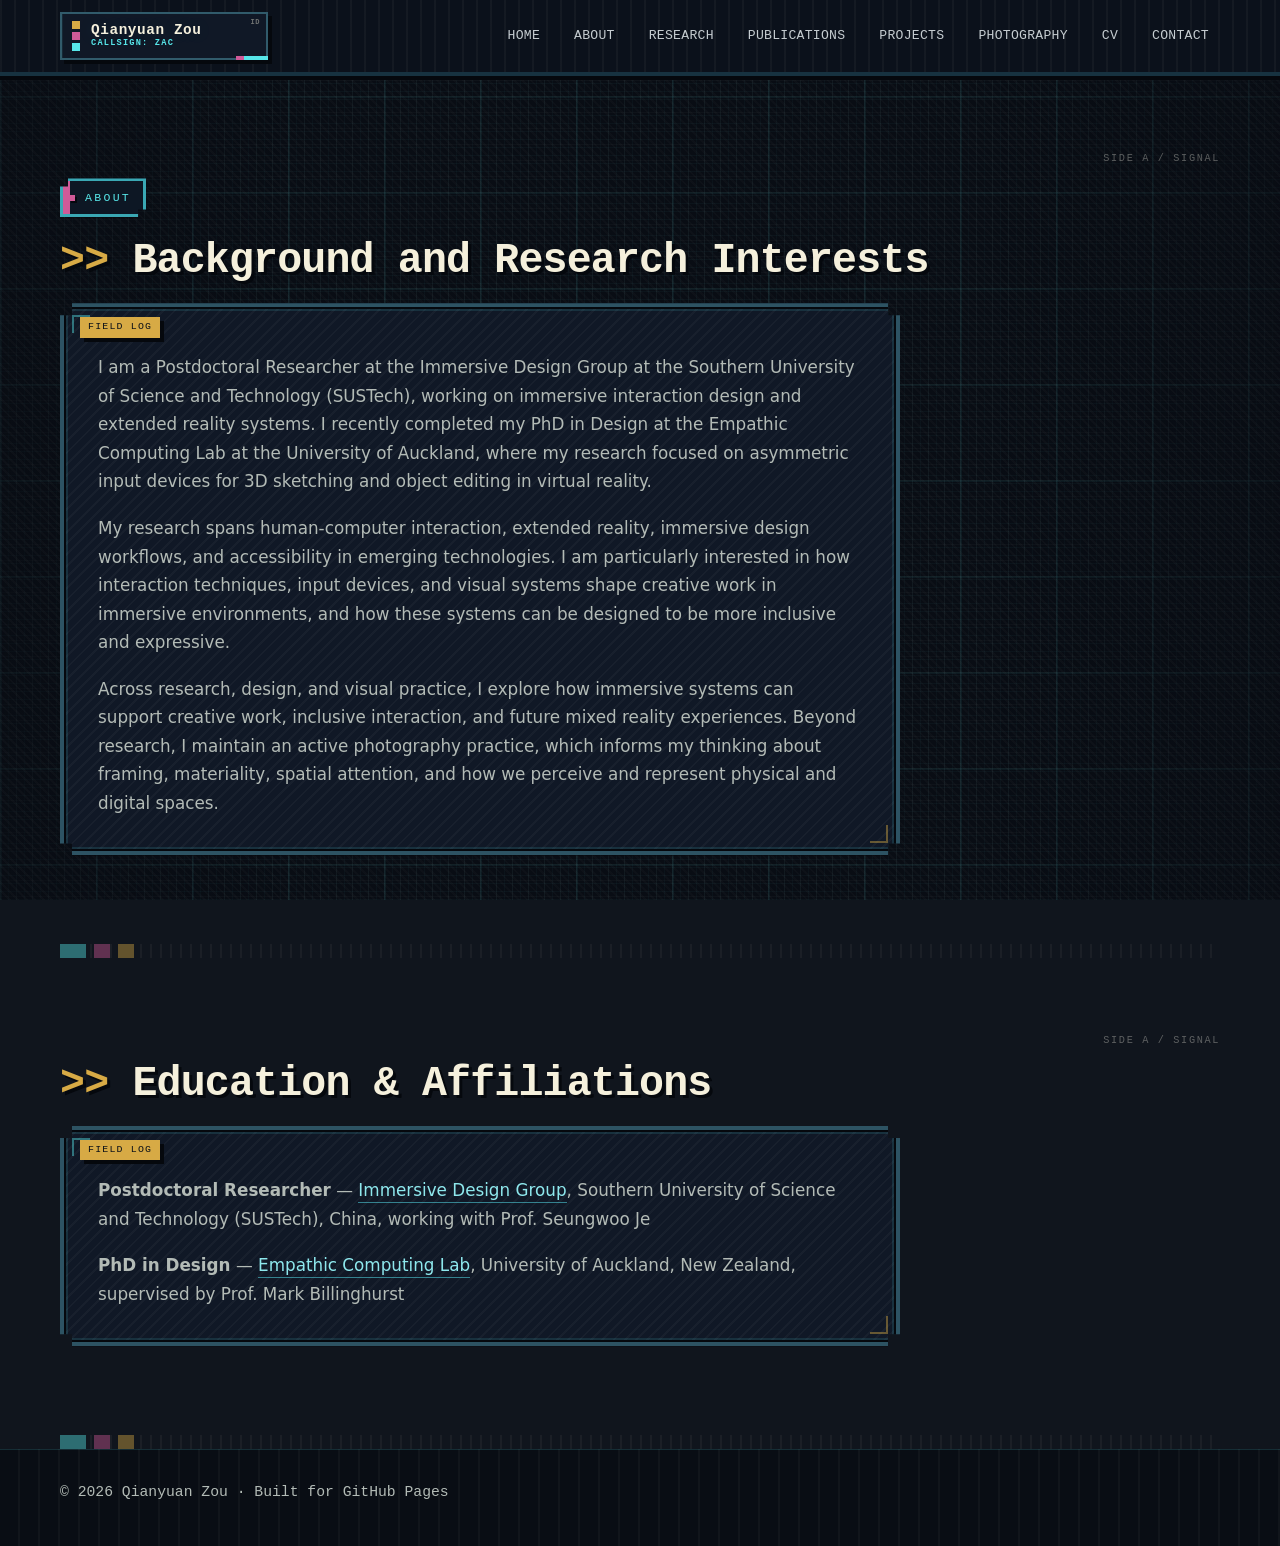
==== commit 144568a3: "Refine site identity and portrait interactions" ====
--- a/about.html
+++ b/about.html
@@ -285,7 +285,13 @@
   <div class="site-shell">
     <div class="nav-wrap" id="navWrap">
       <nav class="nav">
-        <a href="index.html" class="brand">Qianyuan Zou</a>
+        <a href="index.html" class="brand" aria-label="Qianyuan Zou, callsign Zac">
+          <span class="brand-status" aria-hidden="true"></span>
+          <span class="brand-copy">
+            <span class="brand-name">Qianyuan Zou</span>
+            <span class="brand-callsign">CALLSIGN: ZAC</span>
+          </span>
+        </a>
         <div class="nav-links">
           <a href="index.html">Home</a>
           <a href="about.html">About</a>
--- a/styles/retro.css
+++ b/styles/retro.css
@@ -81,22 +81,87 @@
 }
 
 .brand {
-  display: inline-flex;
+  position: relative;
+  display: grid;
+  grid-template-columns: 8px auto;
+  align-items: center;
+  column-gap: 11px;
+  min-width: 208px;
+  padding: 7px 30px 7px 10px;
+  border: 2px solid #315b6b;
+  background:
+    linear-gradient(90deg, rgba(87, 230, 233, 0.08) 0 1px, transparent 1px 100%),
+    #101826;
   align-items: center;
   color: var(--text);
-  letter-spacing: 0.04em !important;
-  text-shadow: 0 0 20px rgba(80, 213, 225, 0.16);
+  box-shadow: 4px 4px 0 var(--pixel-shadow);
+  text-shadow: 0 0 18px rgba(80, 213, 225, 0.14);
+  transition: border-color 100ms steps(2, end), transform 100ms steps(2, end);
 }
 
 .brand::before {
+  content: "ID";
+  position: absolute;
+  top: 5px;
+  right: 6px;
+  color: rgba(245, 240, 220, 0.42);
+  font-size: 0.44rem;
+  line-height: 1;
+  letter-spacing: 0.08em;
+}
+
+.brand::after {
   content: "";
-  flex: 0 0 auto;
+  position: absolute;
+  right: -2px;
+  bottom: -2px;
+  width: 24px;
+  height: 4px;
+  background: var(--accent-cyan);
+  box-shadow: -8px 0 0 var(--accent-magenta);
+}
+
+.brand:hover {
+  border-color: var(--accent-cyan);
+  transform: translate(-1px, -1px);
+}
+
+.brand-status {
   width: 8px;
-  height: 8px;
-  margin-right: 32px;
-  background: var(--accent-amber);
-  box-shadow: 12px 0 0 var(--accent-magenta), 24px 0 0 var(--accent-cyan);
-  transform: translateY(-1px);
+  height: 30px;
+  background:
+    linear-gradient(
+      to bottom,
+      var(--accent-amber) 0 8px,
+      transparent 8px 11px,
+      var(--accent-magenta) 11px 19px,
+      transparent 19px 22px,
+      var(--accent-cyan) 22px 30px
+    );
+}
+
+.brand-copy {
+  display: flex;
+  min-width: 0;
+  flex-direction: column;
+  gap: 2px;
+}
+
+.brand-name {
+  color: var(--text);
+  font-size: 0.9rem;
+  font-weight: 700;
+  line-height: 1;
+  letter-spacing: 0.04em;
+  white-space: nowrap;
+}
+
+.brand-callsign {
+  color: var(--accent-cyan);
+  font-size: 0.54rem;
+  line-height: 1.15;
+  letter-spacing: 0.14em;
+  white-space: nowrap;
 }
 
 .nav-links {
@@ -350,6 +415,902 @@
   border: 2px solid rgba(238, 241, 238, 0.18);
 }
 
+.transformation-shell {
+  cursor: default;
+  isolation: isolate;
+  outline: none;
+}
+
+.portrait-placeholder[data-tilt-card] {
+  --rotate-x: 0deg;
+  --rotate-y: 0deg;
+  --mouse-x: 50%;
+  --mouse-y: 50%;
+  transform-style: preserve-3d;
+  transform-origin: center;
+  will-change: transform;
+  transform:
+    perspective(900px)
+    rotateX(0)
+    rotateY(0)
+    translateY(0)
+    scale(1);
+  transition: transform 180ms cubic-bezier(0.2, 0.75, 0.3, 1) !important;
+}
+
+.portrait-placeholder[data-tilt-card].is-tilting {
+  transform:
+    perspective(900px)
+    rotateX(var(--rotate-x))
+    rotateY(var(--rotate-y))
+    translateY(-8px)
+    scale(1.03);
+}
+
+.tilt-shine,
+.tilt-foil,
+.tilt-sparkles {
+  position: absolute;
+  inset: 0;
+  pointer-events: none;
+  opacity: 0;
+}
+
+.tilt-shine {
+  z-index: 5;
+  background:
+    radial-gradient(
+      circle at var(--mouse-x) var(--mouse-y),
+      rgba(255, 255, 255, 0.38) 0,
+      rgba(120, 220, 255, 0.16) 22%,
+      transparent 48%
+    ),
+    linear-gradient(
+      115deg,
+      transparent 20%,
+      rgba(255, 255, 255, 0.28) 38%,
+      rgba(255, 215, 90, 0.18) 45%,
+      transparent 60%
+    );
+  mix-blend-mode: screen;
+  transition: opacity 180ms ease-out;
+}
+
+.tilt-foil {
+  z-index: 4;
+  background:
+    repeating-linear-gradient(
+      125deg,
+      transparent 0 14px,
+      rgba(87, 230, 233, 0.13) 14px 15px,
+      transparent 15px 28px
+    ),
+    conic-gradient(
+      from 210deg at var(--mouse-x) var(--mouse-y),
+      transparent 0deg,
+      rgba(208, 90, 152, 0.18) 68deg,
+      rgba(255, 215, 90, 0.17) 118deg,
+      transparent 178deg,
+      rgba(87, 230, 233, 0.16) 260deg,
+      transparent 322deg
+    );
+  mix-blend-mode: screen;
+  transition: opacity 200ms ease-out;
+}
+
+.portrait-placeholder.is-tilting .tilt-shine {
+  opacity: 0.9;
+}
+
+.portrait-placeholder.is-tilting .tilt-foil {
+  opacity: 0.34;
+}
+
+.tilt-sparkles {
+  z-index: 6;
+}
+
+.tilt-sparkles span {
+  position: absolute;
+  width: 3px;
+  height: 3px;
+  background: var(--spark-color, #fff8df);
+  box-shadow:
+    -4px 0 0 var(--spark-color, #fff8df),
+    4px 0 0 var(--spark-color, #fff8df),
+    0 -4px 0 var(--spark-color, #fff8df),
+    0 4px 0 var(--spark-color, #fff8df);
+  opacity: 0;
+}
+
+.tilt-sparkles span:nth-child(1) {
+  top: 14%;
+  left: 76%;
+  --spark-color: var(--accent-cyan);
+  --spark-delay: 0ms;
+}
+
+.tilt-sparkles span:nth-child(2) {
+  top: 31%;
+  left: 16%;
+  --spark-color: #fff8df;
+  --spark-delay: 140ms;
+}
+
+.tilt-sparkles span:nth-child(3) {
+  top: 48%;
+  left: 84%;
+  --spark-color: var(--accent-amber);
+  --spark-delay: 260ms;
+}
+
+.tilt-sparkles span:nth-child(4) {
+  top: 72%;
+  left: 24%;
+  --spark-color: var(--accent-cyan);
+  --spark-delay: 380ms;
+}
+
+.tilt-sparkles span:nth-child(5) {
+  top: 83%;
+  left: 69%;
+  --spark-color: #fff8df;
+  --spark-delay: 520ms;
+}
+
+.tilt-sparkles span:nth-child(6) {
+  top: 57%;
+  left: 44%;
+  --spark-color: var(--accent-amber);
+  --spark-delay: 690ms;
+}
+
+.tilt-sparkles span:nth-child(7) {
+  top: 23%;
+  left: 51%;
+  --spark-color: var(--accent-cyan);
+  --spark-delay: 830ms;
+}
+
+.portrait-placeholder.is-tilting .tilt-sparkles {
+  opacity: 1;
+}
+
+.portrait-placeholder.is-tilting .tilt-sparkles span {
+  animation: tiltSparkle 1250ms steps(4, end) var(--spark-delay) infinite;
+}
+
+.transform-stage {
+  position: absolute;
+  inset: 0;
+  z-index: 2;
+  display: grid;
+  place-items: center;
+  overflow: hidden;
+  opacity: 0;
+  pointer-events: none;
+  background:
+    radial-gradient(circle at 50% 58%, rgba(80, 213, 225, 0.18), transparent 34%),
+    linear-gradient(90deg, rgba(80, 213, 225, 0.08) 1px, transparent 1px),
+    linear-gradient(0deg, rgba(80, 213, 225, 0.08) 1px, transparent 1px),
+    repeating-linear-gradient(0deg, rgba(255, 255, 255, 0.05) 0 2px, transparent 2px 7px),
+    rgba(5, 9, 16, 0.94);
+  background-size: auto, 36px 36px, 36px 36px, auto, auto;
+}
+
+.transform-sprite {
+  position: absolute;
+  z-index: 2;
+  width: min(92%, 420px);
+  height: auto;
+  max-height: 96%;
+  object-fit: contain;
+  image-rendering: pixelated;
+  opacity: 0;
+  filter: drop-shadow(8px 8px 0 rgba(0, 0, 0, 0.62));
+}
+
+.transform-sprite--pre {
+  opacity: 1;
+}
+
+.transform-sprite--post {
+  filter:
+    drop-shadow(8px 8px 0 rgba(0, 0, 0, 0.62))
+    drop-shadow(0 0 18px rgba(80, 213, 225, 0.28));
+}
+
+.transform-silhouette {
+  position: absolute;
+  z-index: 3;
+  width: min(92%, 420px);
+  height: auto;
+  max-height: 96%;
+  object-fit: contain;
+  image-rendering: pixelated;
+  opacity: 0;
+  filter:
+    brightness(0)
+    drop-shadow(-6px 0 0 rgba(80, 213, 225, 0.9))
+    drop-shadow(6px 0 0 rgba(199, 92, 147, 0.86))
+    drop-shadow(0 0 16px rgba(255, 248, 223, 0.34));
+}
+
+.transform-scan,
+.transform-burst,
+.transform-flash,
+.transform-impact {
+  position: absolute;
+  inset: 0;
+  pointer-events: none;
+  opacity: 0;
+}
+
+.transform-scan {
+  z-index: 3;
+  background:
+    linear-gradient(90deg, transparent 0 32%, rgba(80, 213, 225, 0.5) 32% 35%, rgba(199, 92, 147, 0.46) 35% 37%, transparent 37%),
+    repeating-linear-gradient(0deg, transparent 0 8px, rgba(255, 255, 255, 0.08) 8px 10px);
+  mix-blend-mode: screen;
+}
+
+.transform-burst {
+  z-index: 1;
+  background:
+    linear-gradient(90deg, transparent 0 38%, rgba(80, 213, 225, 0.6) 38% 43%, transparent 43%),
+    linear-gradient(0deg, transparent 0 42%, rgba(216, 165, 77, 0.54) 42% 47%, transparent 47%),
+    linear-gradient(135deg, transparent 0 45%, rgba(199, 92, 147, 0.52) 45% 49%, transparent 49%);
+}
+
+.transform-flash {
+  z-index: 4;
+  background:
+    linear-gradient(90deg, rgba(80, 213, 225, 0.95), rgba(255, 248, 223, 0.98), rgba(199, 92, 147, 0.92));
+}
+
+.transform-impact {
+  z-index: 5;
+  background:
+    linear-gradient(var(--accent-cyan), var(--accent-cyan)) 50% 18% / 34px 6px no-repeat,
+    linear-gradient(var(--accent-cyan), var(--accent-cyan)) 50% 82% / 34px 6px no-repeat,
+    linear-gradient(var(--accent-amber), var(--accent-amber)) 18% 50% / 6px 34px no-repeat,
+    linear-gradient(var(--accent-amber), var(--accent-amber)) 82% 50% / 6px 34px no-repeat,
+    radial-gradient(circle at 50% 56%, rgba(80, 213, 225, 0.34), transparent 38%);
+}
+
+.transform-particles,
+.transform-bars,
+.transform-armor {
+  position: absolute;
+  inset: 0;
+  pointer-events: none;
+}
+
+.transform-particles {
+  z-index: 4;
+}
+
+.transform-particles span {
+  position: absolute;
+  width: 7px;
+  height: 7px;
+  background: var(--accent-cyan);
+  opacity: 0;
+  box-shadow: 3px 3px 0 var(--pixel-shadow);
+}
+
+.transform-particles span:nth-child(1) { left: 28%; top: 72%; --tx: -42px; --ty: -96px; background: var(--accent-cyan); }
+.transform-particles span:nth-child(2) { left: 70%; top: 68%; --tx: 44px; --ty: -88px; background: #c75c93; }
+.transform-particles span:nth-child(3) { left: 34%; top: 32%; --tx: -58px; --ty: -42px; background: var(--accent-amber); }
+.transform-particles span:nth-child(4) { left: 68%; top: 34%; --tx: 62px; --ty: -50px; background: var(--accent-cyan); }
+.transform-particles span:nth-child(5) { left: 48%; top: 82%; --tx: -10px; --ty: -124px; background: #c75c93; }
+.transform-particles span:nth-child(6) { left: 54%; top: 24%; --tx: 14px; --ty: -58px; background: var(--accent-amber); }
+.transform-particles span:nth-child(7) { left: 22%; top: 52%; --tx: -72px; --ty: -16px; background: var(--accent-cyan); }
+.transform-particles span:nth-child(8) { left: 78%; top: 54%; --tx: 70px; --ty: -22px; background: #c75c93; }
+.transform-particles span:nth-child(9) { left: 40%; top: 18%; --tx: -30px; --ty: -42px; background: var(--accent-cyan); }
+.transform-particles span:nth-child(10) { left: 60%; top: 18%; --tx: 34px; --ty: -42px; background: var(--accent-amber); }
+.transform-particles span:nth-child(11) { left: 30%; top: 84%; --tx: -54px; --ty: -78px; background: #c75c93; }
+.transform-particles span:nth-child(12) { left: 72%; top: 82%; --tx: 48px; --ty: -88px; background: var(--accent-cyan); }
+
+.transform-bars {
+  z-index: 3;
+}
+
+.transform-bars span {
+  position: absolute;
+  bottom: 14%;
+  width: 9px;
+  height: 46px;
+  opacity: 0;
+  background: repeating-linear-gradient(0deg, var(--accent-cyan) 0 6px, transparent 6px 10px);
+}
+
+.transform-bars span:nth-child(1) { left: 21%; height: 58px; }
+.transform-bars span:nth-child(2) { left: 31%; height: 34px; background-image: repeating-linear-gradient(0deg, #c75c93 0 6px, transparent 6px 10px); }
+.transform-bars span:nth-child(3) { left: 43%; height: 62px; background-image: repeating-linear-gradient(0deg, var(--accent-amber) 0 6px, transparent 6px 10px); }
+.transform-bars span:nth-child(4) { right: 42%; height: 42px; }
+.transform-bars span:nth-child(5) { right: 29%; height: 66px; background-image: repeating-linear-gradient(0deg, #c75c93 0 6px, transparent 6px 10px); }
+.transform-bars span:nth-child(6) { right: 18%; height: 48px; background-image: repeating-linear-gradient(0deg, var(--accent-amber) 0 6px, transparent 6px 10px); }
+
+.transform-armor {
+  z-index: 5;
+}
+
+.armor-piece {
+  position: absolute;
+  opacity: 0;
+  background: rgba(255, 248, 223, 0.92);
+  box-shadow:
+    4px 4px 0 rgba(5, 8, 13, 0.86),
+    inset 4px 0 0 rgba(80, 213, 225, 0.9),
+    inset -4px 0 0 rgba(199, 92, 147, 0.86);
+}
+
+.armor-helmet {
+  left: 40%;
+  top: 20%;
+  width: 20%;
+  height: 9%;
+  clip-path: polygon(10% 36%, 24% 0, 76% 0, 90% 36%, 82% 100%, 18% 100%);
+}
+
+.armor-visor {
+  left: 38%;
+  top: 28%;
+  width: 24%;
+  height: 7%;
+  background: rgba(80, 213, 225, 0.86);
+  clip-path: polygon(0 0, 100% 0, 82% 100%, 18% 100%);
+}
+
+.armor-core {
+  left: 45%;
+  top: 52%;
+  width: 10%;
+  height: 10%;
+  background: var(--accent-cyan);
+  box-shadow:
+    0 0 0 4px rgba(255, 248, 223, 0.9),
+    0 0 0 8px rgba(199, 92, 147, 0.82),
+    6px 6px 0 rgba(5, 8, 13, 0.86);
+}
+
+.armor-belt {
+  left: 34%;
+  top: 68%;
+  width: 32%;
+  height: 5%;
+}
+
+.armor-left,
+.armor-right {
+  top: 42%;
+  width: 16%;
+  height: 20%;
+}
+
+.armor-left {
+  left: 25%;
+  transform-origin: right center;
+}
+
+.armor-right {
+  right: 25%;
+  transform-origin: left center;
+}
+
+.armor-streak {
+  top: 28%;
+  width: 7%;
+  height: 48%;
+  box-shadow: none;
+}
+
+.armor-streak--cyan {
+  left: 32%;
+  --streak-rotation: 34deg;
+  background: rgba(80, 213, 225, 0.86);
+  transform: rotate(34deg);
+}
+
+.armor-streak--magenta {
+  right: 32%;
+  --streak-rotation: -34deg;
+  background: rgba(199, 92, 147, 0.84);
+  transform: rotate(-34deg);
+}
+
+.transform-trigger {
+  position: absolute;
+  right: 14px;
+  bottom: 14px;
+  z-index: 8;
+  min-height: 34px;
+  padding: 7px 10px;
+  color: var(--text);
+  background: #122235;
+  border: 2px solid rgba(80, 213, 225, 0.64);
+  box-shadow: 4px 4px 0 rgba(0, 0, 0, 0.5);
+  font-family: var(--font-pixel);
+  font-size: 0.62rem;
+  letter-spacing: 0.08em;
+  text-transform: uppercase;
+  cursor: pointer;
+}
+
+.transform-trigger:hover,
+.transform-trigger:focus-visible,
+.transformation-shell.is-locked .transform-trigger {
+  border-color: var(--accent-amber);
+  color: #fff8df;
+}
+
+.transformation-shell.is-active .transform-stage {
+  opacity: 1;
+}
+
+.transformation-shell.is-transforming .transform-stage {
+  animation: transformStageShake 2160ms steps(12, end) both;
+}
+
+.transformation-shell.is-transforming .transform-sprite--pre {
+  animation: transformPre 2160ms steps(12, end) both;
+}
+
+.transformation-shell.is-transforming .transform-sprite--post {
+  animation: transformPost 2160ms steps(12, end) both;
+}
+
+.transformation-shell.is-transforming .transform-silhouette {
+  animation: transformSilhouette 2160ms steps(12, end) both;
+}
+
+.transformation-shell.is-transforming .transform-particles span {
+  animation: transformParticle 2160ms steps(12, end) both;
+}
+
+.transformation-shell.is-transforming .transform-particles span:nth-child(2n) {
+  animation-delay: 40ms;
+}
+
+.transformation-shell.is-transforming .transform-particles span:nth-child(3n) {
+  animation-delay: 80ms;
+}
+
+.transformation-shell.is-transforming .transform-bars span {
+  animation: transformEnergyBar 2160ms steps(12, end) both;
+}
+
+.transformation-shell.is-transforming .transform-bars span:nth-child(2n) {
+  animation-delay: 60ms;
+}
+
+.transformation-shell.is-transforming .transform-bars span:nth-child(3n) {
+  animation-delay: 120ms;
+}
+
+.transformation-shell.is-transforming .armor-piece {
+  animation: transformArmorPiece 2160ms steps(12, end) both;
+}
+
+.transformation-shell.is-transforming .armor-visor,
+.transformation-shell.is-transforming .armor-core {
+  animation-name: transformArmorCore;
+}
+
+.transformation-shell.is-transforming .armor-streak {
+  animation-name: transformArmorStreak;
+}
+
+.transformation-shell.is-transforming .transform-scan {
+  animation: transformScan 2160ms steps(12, end) both;
+}
+
+.transformation-shell.is-transforming .transform-burst {
+  animation: transformBurst 2160ms steps(12, end) both;
+}
+
+.transformation-shell.is-transforming .transform-flash {
+  animation: transformFlash 2160ms steps(12, end) both;
+}
+
+.transformation-shell.is-transforming .transform-impact {
+  animation: transformImpact 2160ms steps(12, end) both;
+}
+
+.transformation-shell.is-hero .transform-stage {
+  opacity: 1;
+}
+
+.transformation-shell.is-hero .transform-sprite--pre {
+  opacity: 0;
+}
+
+.transformation-shell.is-hero .transform-sprite--post {
+  opacity: 1;
+  transform: translateY(0) scale(1);
+  animation: transformHeroIdle 1400ms steps(2, end) infinite;
+}
+
+@keyframes tiltSparkle {
+  0%,
+  18%,
+  100% {
+    opacity: 0;
+    transform: scale(0.5);
+  }
+
+  22%,
+  34% {
+    opacity: 0.85;
+    transform: scale(1);
+  }
+
+  38% {
+    opacity: 0.2;
+    transform: scale(0.75);
+  }
+}
+
+@keyframes transformStageShake {
+  0%,
+  11%,
+  100% {
+    transform: translate(0, 0);
+  }
+
+  16%,
+  35%,
+  72% {
+    transform: translate(-2px, 0);
+  }
+
+  22%,
+  44%,
+  84% {
+    transform: translate(2px, -1px);
+  }
+
+  58% {
+    transform: translate(0, 2px);
+  }
+}
+
+@keyframes transformPre {
+  0% {
+    opacity: 1;
+    transform: translateY(0) scale(0.95);
+  }
+
+  10% {
+    opacity: 1;
+    transform: translateY(-7px) scale(0.98);
+  }
+
+  18% {
+    opacity: 1;
+    transform: translateY(6px) scale(0.94);
+  }
+
+  32% {
+    opacity: 1;
+    transform: translateY(-3px) scale(1.02);
+  }
+
+  46% {
+    opacity: 1;
+    transform: translateX(-8px) scale(1.04);
+  }
+
+  54% {
+    opacity: 0;
+    transform: translateX(8px) scale(1.1);
+  }
+
+  100% {
+    opacity: 0;
+    transform: scale(1.1);
+  }
+}
+
+@keyframes transformSilhouette {
+  0%,
+  38% {
+    opacity: 0;
+    transform: scale(1);
+  }
+
+  44% {
+    opacity: 1;
+    transform: translateX(-4px) scale(1.04);
+  }
+
+  52% {
+    opacity: 1;
+    transform: translateX(4px) scale(1.08);
+  }
+
+  63% {
+    opacity: 0.82;
+    transform: scale(1.14);
+  }
+
+  70%,
+  100% {
+    opacity: 0;
+    transform: scale(1.18);
+  }
+}
+
+@keyframes transformPost {
+  0%,
+  70% {
+    opacity: 0;
+    transform: translateY(16px) scale(0.9);
+  }
+
+  76% {
+    opacity: 1;
+    transform: translateX(-8px) scale(1.12);
+  }
+
+  84% {
+    opacity: 1;
+    transform: translateX(6px) scale(1.04);
+  }
+
+  92% {
+    opacity: 1;
+    transform: translateY(-4px) scale(1.02);
+  }
+
+  100% {
+    opacity: 1;
+    transform: translateY(0) scale(1);
+  }
+}
+
+@keyframes transformParticle {
+  0%,
+  12% {
+    opacity: 0;
+    transform: translate(0, 0) scale(1);
+  }
+
+  24% {
+    opacity: 0.95;
+    transform: translate(calc(var(--tx) * 0.26), calc(var(--ty) * 0.26)) scale(1);
+  }
+
+  42% {
+    opacity: 0.84;
+    transform: translate(calc(var(--tx) * 0.62), calc(var(--ty) * 0.62)) scale(1.35);
+  }
+
+  58% {
+    opacity: 0.32;
+    transform: translate(var(--tx), var(--ty)) scale(0.7);
+  }
+
+  62%,
+  100% {
+    opacity: 0;
+    transform: translate(var(--tx), var(--ty)) scale(0);
+  }
+}
+
+@keyframes transformEnergyBar {
+  0%,
+  16% {
+    opacity: 0;
+    transform: translateY(0) scaleY(0.3);
+  }
+
+  30% {
+    opacity: 0.86;
+    transform: translateY(-34px) scaleY(1);
+  }
+
+  48% {
+    opacity: 0.52;
+    transform: translateY(-92px) scaleY(1.2);
+  }
+
+  58%,
+  100% {
+    opacity: 0;
+    transform: translateY(-126px) scaleY(0.5);
+  }
+}
+
+@keyframes transformArmorPiece {
+  0%,
+  48% {
+    opacity: 0;
+    transform: scale(0.7);
+  }
+
+  54% {
+    opacity: 1;
+    transform: translateX(-10px) scale(1);
+  }
+
+  66% {
+    opacity: 0.9;
+    transform: translateX(10px) scale(1.06);
+  }
+
+  74%,
+  100% {
+    opacity: 0;
+  }
+}
+
+@keyframes transformArmorCore {
+  0%,
+  52% {
+    opacity: 0;
+    transform: scale(0.5);
+  }
+
+  58% {
+    opacity: 1;
+    transform: scale(1.12);
+  }
+
+  70% {
+    opacity: 0.82;
+    transform: scale(0.9);
+  }
+
+  78%,
+  100% {
+    opacity: 0;
+  }
+}
+
+@keyframes transformArmorStreak {
+  0%,
+  52% {
+    opacity: 0;
+    transform: translateY(-36px) rotate(var(--streak-rotation, 34deg)) scaleY(0.4);
+  }
+
+  60% {
+    opacity: 0.95;
+    transform: translateY(0) rotate(var(--streak-rotation, 34deg)) scaleY(1);
+  }
+
+  76% {
+    opacity: 0.46;
+    transform: translateY(42px) rotate(var(--streak-rotation, 34deg)) scaleY(1.15);
+  }
+
+  86%,
+  100% {
+    opacity: 0;
+  }
+}
+
+@keyframes transformScan {
+  0%,
+  14% {
+    opacity: 0;
+    transform: translateX(-100%);
+  }
+
+  28% {
+    opacity: 0.8;
+    transform: translateX(-34%);
+  }
+
+  46% {
+    opacity: 0.96;
+    transform: translateX(16%);
+  }
+
+  66% {
+    opacity: 0.68;
+    transform: translateX(62%);
+  }
+
+  78%,
+  100% {
+    opacity: 0;
+    transform: translateX(100%);
+  }
+}
+
+@keyframes transformBurst {
+  0%,
+  22% {
+    opacity: 0;
+    transform: scale(0.62) rotate(0deg);
+  }
+
+  42% {
+    opacity: 0.76;
+    transform: scale(0.94) rotate(0deg);
+  }
+
+  62% {
+    opacity: 0.88;
+    transform: scale(1.08) rotate(90deg);
+  }
+
+  78% {
+    opacity: 0.28;
+    transform: scale(1.28) rotate(90deg);
+  }
+
+  100% {
+    opacity: 0;
+    transform: scale(1.34) rotate(90deg);
+  }
+}
+
+@keyframes transformFlash {
+  0%,
+  66% {
+    opacity: 0;
+  }
+
+  70% {
+    opacity: 0.96;
+  }
+
+  74% {
+    opacity: 0.12;
+  }
+
+  78% {
+    opacity: 0.82;
+  }
+
+  82% {
+    opacity: 0.2;
+  }
+
+  88%,
+  100% {
+    opacity: 0;
+  }
+}
+
+@keyframes transformImpact {
+  0%,
+  78% {
+    opacity: 0;
+    transform: scale(0.8);
+  }
+
+  84% {
+    opacity: 0.88;
+    transform: scale(1);
+  }
+
+  92% {
+    opacity: 0.32;
+    transform: scale(1.18);
+  }
+
+  100% {
+    opacity: 0;
+    transform: scale(1.22);
+  }
+}
+
+@keyframes transformHeroIdle {
+  0%,
+  100% {
+    transform: translateY(0);
+  }
+
+  50% {
+    transform: translateY(-3px);
+  }
+}
+
 .button {
   position: relative;
   min-height: 42px !important;
@@ -488,13 +1449,14 @@
 .pub-item {
   border-left: 6px solid rgba(86, 225, 231, 0.62) !important;
   min-width: 0;
+  padding-top: 32px !important;
 }
 
 .pub-item::before {
   content: "ARCHIVE";
   position: absolute;
   right: 16px;
-  top: -12px;
+  top: 8px;
   padding: 2px 7px;
   color: #0b1018;
   background: var(--accent-cyan);
@@ -798,7 +1760,7 @@
   }
 
   .pub-item {
-    padding: 18px !important;
+    padding: 32px 18px 18px !important;
   }
 
   .greetings-container {
@@ -812,6 +1774,57 @@
 }
 
 @media (prefers-reduced-motion: reduce) {
+  .portrait-placeholder[data-tilt-card],
+  .portrait-placeholder[data-tilt-card].is-tilting {
+    transform: none !important;
+    transition: none !important;
+  }
+
+  .tilt-shine,
+  .tilt-foil,
+  .tilt-sparkles,
+  .tilt-sparkles span {
+    display: none !important;
+    animation: none !important;
+  }
+
+  .transformation-shell.is-active .transform-sprite,
+  .transformation-shell.is-transforming .transform-sprite,
+  .transformation-shell.is-active .transform-silhouette,
+  .transformation-shell.is-active .transform-particles span,
+  .transformation-shell.is-active .transform-bars span,
+  .transformation-shell.is-active .armor-piece,
+  .transformation-shell.is-active .transform-scan,
+  .transformation-shell.is-active .transform-burst,
+  .transformation-shell.is-active .transform-flash,
+  .transformation-shell.is-active .transform-impact {
+    animation: none !important;
+  }
+
+  .transformation-shell.is-active .transform-stage {
+    opacity: 1;
+  }
+
+  .transformation-shell.is-active .transform-sprite--pre {
+    opacity: 0;
+  }
+
+  .transformation-shell.is-active .transform-sprite--post {
+    opacity: 1;
+    transform: none;
+  }
+
+  .transformation-shell.is-active .transform-silhouette,
+  .transformation-shell.is-active .transform-particles span,
+  .transformation-shell.is-active .transform-bars span,
+  .transformation-shell.is-active .armor-piece,
+  .transformation-shell.is-active .transform-scan,
+  .transformation-shell.is-active .transform-burst,
+  .transformation-shell.is-active .transform-flash,
+  .transformation-shell.is-active .transform-impact {
+    opacity: 0;
+  }
+
   .greeting-tooltip,
   .greeting-tooltip.is-visible {
     animation: none !important;
